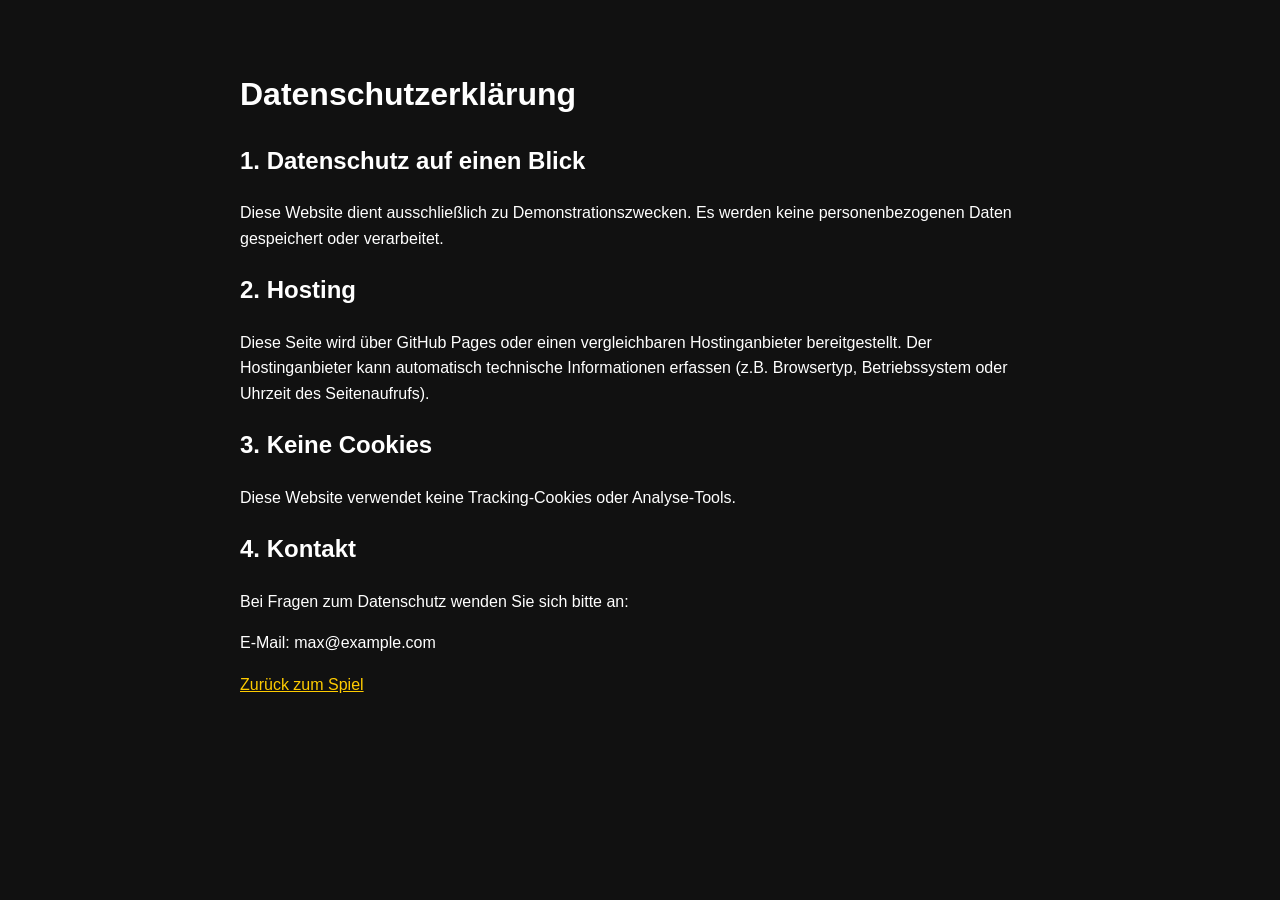
==== datenschutz.html @ 5a74c44a "first commit" ====
<!DOCTYPE html>
<html lang="de">
<head>
<meta charset="UTF-8">
<meta name="viewport" content="width=device-width, initial-scale=1.0">
<title>Datenschutz</title>

<style>
body{
    font-family: Arial, sans-serif;
    background:#111;
    color:white;
    padding:40px;
    line-height:1.6;
}

a{
    color:#ffcc00;
}

.container{
    max-width:800px;
    margin:auto;
}
</style>
</head>

<body>

<div class="container">

<h1>Datenschutzerklärung</h1>

<h2>1. Datenschutz auf einen Blick</h2>

<p>
Diese Website dient ausschließlich zu Demonstrationszwecken.
Es werden keine personenbezogenen Daten gespeichert oder verarbeitet.
</p>

<h2>2. Hosting</h2>

<p>
Diese Seite wird über GitHub Pages oder einen vergleichbaren Hostinganbieter bereitgestellt.
Der Hostinganbieter kann automatisch technische Informationen erfassen
(z.B. Browsertyp, Betriebssystem oder Uhrzeit des Seitenaufrufs).
</p>

<h2>3. Keine Cookies</h2>

<p>
Diese Website verwendet keine Tracking-Cookies oder Analyse-Tools.
</p>

<h2>4. Kontakt</h2>

<p>
Bei Fragen zum Datenschutz wenden Sie sich bitte an:
</p>

<p>
E-Mail: max@example.com
</p>

<p>
<a href="index.html">Zurück zum Spiel</a>
</p>

</div>

</body>
</html>
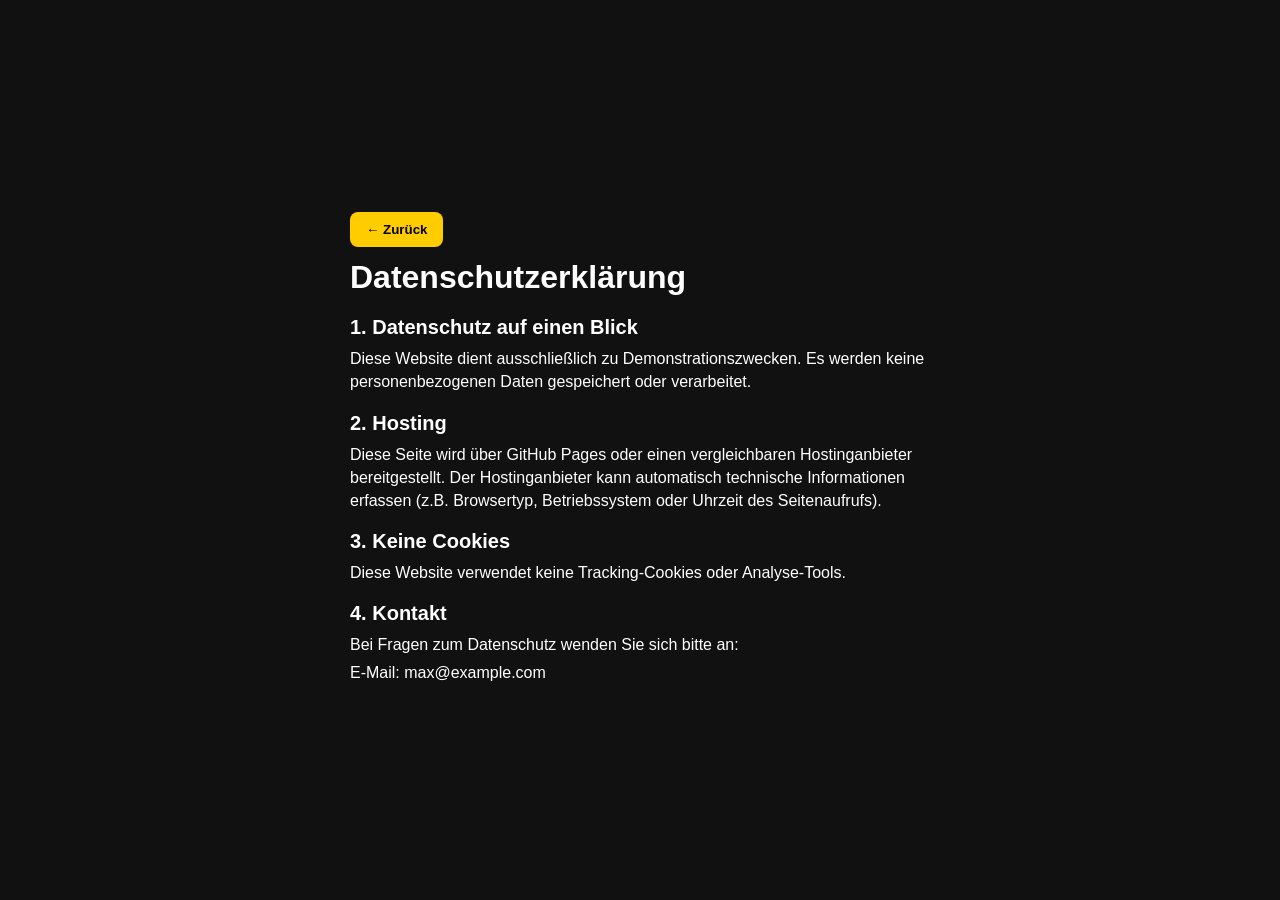
==== commit 06336493: "fix game logic and sounds" ====
--- a/datenschutz.html
+++ b/datenschutz.html
@@ -6,26 +6,130 @@
 <title>Datenschutz</title>
 
 <style>
-body{
-    font-family: Arial, sans-serif;
-    background:#111;
-    color:white;
-    padding:40px;
-    line-height:1.6;
+html, body {
+margin: 0;
+padding: 0;
+width: 100%;
+height: 100%;
 }
 
-a{
-    color:#ffcc00;
+body {
+font-family: Arial, sans-serif;
+background: #111;
+color: white;
+display: flex;
+justify-content: center;
+align-items: center;
 }
 
-.container{
-    max-width:800px;
-    margin:auto;
+/* 🔥 WRAPPER */
+.wrapper {
+width: 100%;
+max-width: 620px;
+display: flex;
+flex-direction: column;
+gap: 12px;
+padding: 20px;
+box-sizing: border-box;
+}
+
+/* 🔙 BUTTON */
+.back-btn {
+align-self: flex-start;
+padding: 10px 16px;
+border: none;
+border-radius: 8px;
+background: #ffcc00;
+font-weight: bold;
+cursor: pointer;
+}
+
+/* CONTENT */
+.container {
+width: 100%;
+}
+
+h1 {
+font-size: 32px;
+margin: 0 0 20px 0;
+}
+
+h2 {
+font-size: 20px;
+margin: 18px 0 8px 0;
+}
+
+p {
+margin: 4px 0;
+line-height: 1.45;
+font-size: 16px;
+}
+
+/* 📱 MOBILE */
+@media (max-width: 760px) {
+
+.wrapper {
+max-width: 92vw;
+padding: 16px;
+}
+
+h1 {
+font-size: 24px;
+margin-bottom: 14px;
+}
+
+h2 {
+font-size: 17px;
+margin: 12px 0 6px 0;
+}
+
+p {
+font-size: 14px;
+line-height: 1.35;
+}
+
+.back-btn {
+padding: 8px 12px;
+font-size: 14px;
+}
+}
+
+/* 📱 KLEINE LANDSCAPE */
+@media (max-width: 760px) and (max-height: 430px) and (orientation: landscape) {
+
+body {
+align-items: flex-start;
+overflow-y: auto;
+}
+
+.wrapper {
+max-width: 92vw;
+padding: 10px 14px;
+}
+
+h1 {
+font-size: 20px;
+margin-bottom: 10px;
+}
+
+h2 {
+font-size: 15px;
+margin: 8px 0 4px 0;
+}
+
+p {
+font-size: 12px;
+line-height: 1.2;
+margin: 2px 0;
+}
 }
 </style>
 </head>
 
 <body>
+
+<div class="wrapper">
+<button onclick="goBack()" class="back-btn">← Zurück</button>
 
 <div class="container">
 
@@ -62,11 +166,14 @@
 E-Mail: max@example.com
 </p>
 
-<p>
-<a href="index.html">Zurück zum Spiel</a>
-</p>
+</div>
+</div>
 
-</div>
+<script>
+function goBack() {
+window.history.back();
+}
+</script>
 
 </body>
 </html>
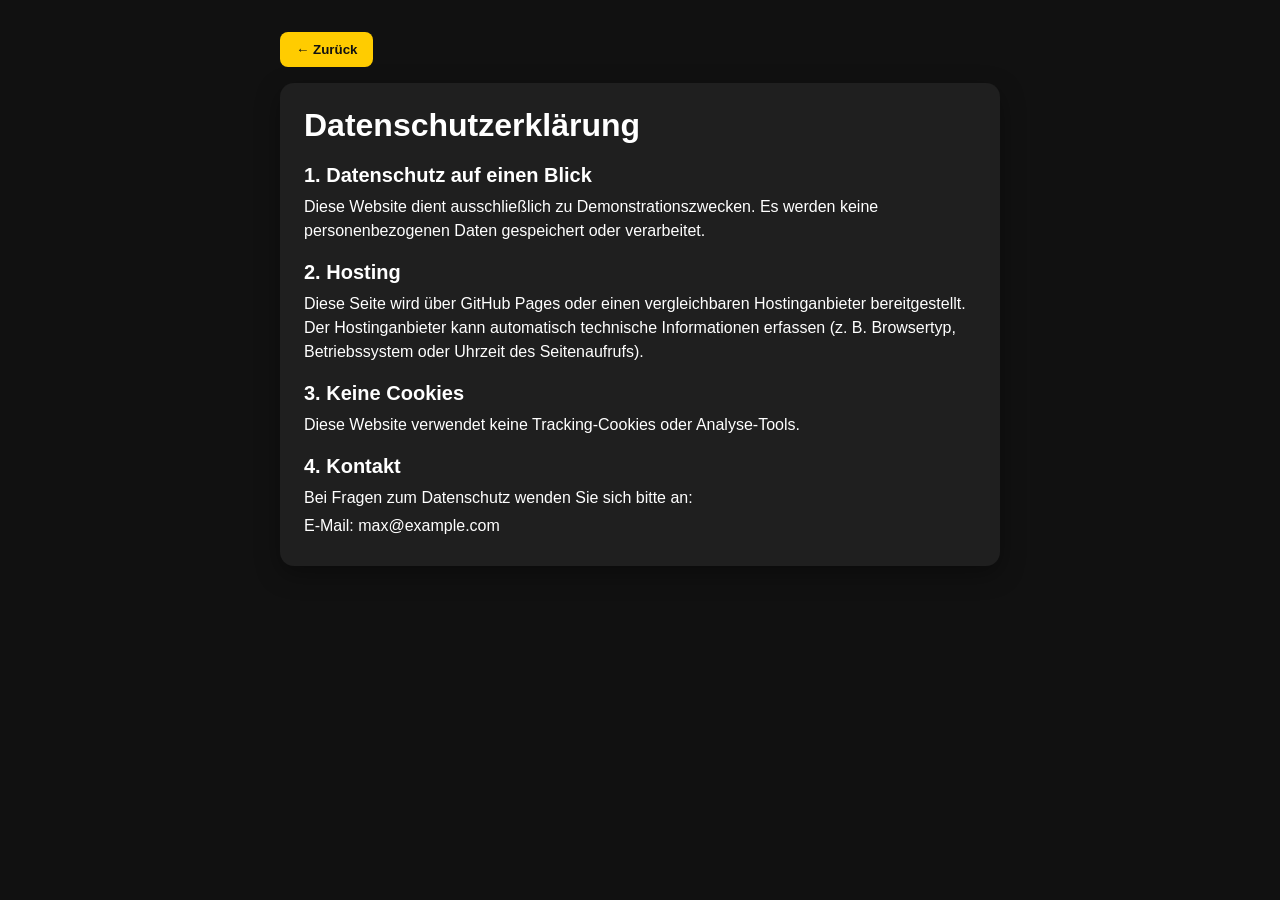
==== commit 987bc2d7: "final version" ====
--- a/datenschutz.html
+++ b/datenschutz.html
@@ -6,47 +6,65 @@
 <title>Datenschutz</title>
 
 <style>
-html, body {
+html,
+body {
 margin: 0;
 padding: 0;
 width: 100%;
-height: 100%;
+min-height: 100%;
 }
 
 body {
 font-family: Arial, sans-serif;
 background: #111;
 color: white;
+overflow-x: hidden;
+overflow-y: auto;
+}
+
+* {
+box-sizing: border-box;
+}
+
+.page {
+min-height: 100vh;
 display: flex;
 justify-content: center;
-align-items: center;
-}
-
-/* 🔥 WRAPPER */
+align-items: flex-start;
+padding: 32px 16px;
+}
+
 .wrapper {
 width: 100%;
-max-width: 620px;
+max-width: 720px;
 display: flex;
 flex-direction: column;
-gap: 12px;
-padding: 20px;
-box-sizing: border-box;
-}
-
-/* 🔙 BUTTON */
+gap: 16px;
+}
+
 .back-btn {
 align-self: flex-start;
 padding: 10px 16px;
 border: none;
 border-radius: 8px;
 background: #ffcc00;
+color: #111;
 font-weight: bold;
 cursor: pointer;
-}
-
-/* CONTENT */
+transition: transform 0.2s ease, background 0.2s ease;
+}
+
+.back-btn:hover {
+background: #ffd633;
+transform: translateY(-1px);
+}
+
 .container {
 width: 100%;
+background: rgba(255, 255, 255, 0.06);
+border-radius: 14px;
+padding: 24px;
+box-shadow: 0 8px 24px rgba(0, 0, 0, 0.35);
 }
 
 h1 {
@@ -61,16 +79,32 @@
 
 p {
 margin: 4px 0;
-line-height: 1.45;
+line-height: 1.5;
 font-size: 16px;
-}
-
-/* 📱 MOBILE */
+word-break: break-word;
+}
+
+a {
+color: #ffcc00;
+text-decoration: none;
+}
+
+a:hover {
+text-decoration: underline;
+}
+
 @media (max-width: 760px) {
+.page {
+padding: 20px 12px;
+}
 
 .wrapper {
-max-width: 92vw;
-padding: 16px;
+gap: 12px;
+}
+
+.container {
+padding: 18px 16px;
+border-radius: 10px;
 }
 
 h1 {
@@ -85,7 +119,7 @@
 
 p {
 font-size: 14px;
-line-height: 1.35;
+line-height: 1.4;
 }
 
 .back-btn {
@@ -94,17 +128,18 @@
 }
 }
 
-/* 📱 KLEINE LANDSCAPE */
 @media (max-width: 760px) and (max-height: 430px) and (orientation: landscape) {
-
-body {
-align-items: flex-start;
-overflow-y: auto;
+.page {
+padding: 10px;
 }
 
 .wrapper {
-max-width: 92vw;
-padding: 10px 14px;
+gap: 10px;
+}
+
+.container {
+padding: 14px;
+border-radius: 8px;
 }
 
 h1 {
@@ -114,58 +149,57 @@
 
 h2 {
 font-size: 15px;
-margin: 8px 0 4px 0;
+margin: 10px 0 4px 0;
 }
 
 p {
 font-size: 12px;
-line-height: 1.2;
+line-height: 1.3;
 margin: 2px 0;
+}
+
+.back-btn {
+padding: 7px 10px;
+font-size: 12px;
 }
 }
 </style>
 </head>
 
 <body>
-
+<div class="page">
 <div class="wrapper">
 <button onclick="goBack()" class="back-btn">← Zurück</button>
 
 <div class="container">
-
 <h1>Datenschutzerklärung</h1>
 
 <h2>1. Datenschutz auf einen Blick</h2>
-
 <p>
 Diese Website dient ausschließlich zu Demonstrationszwecken.
 Es werden keine personenbezogenen Daten gespeichert oder verarbeitet.
 </p>
 
 <h2>2. Hosting</h2>
-
 <p>
 Diese Seite wird über GitHub Pages oder einen vergleichbaren Hostinganbieter bereitgestellt.
 Der Hostinganbieter kann automatisch technische Informationen erfassen
-(z.B. Browsertyp, Betriebssystem oder Uhrzeit des Seitenaufrufs).
+(z. B. Browsertyp, Betriebssystem oder Uhrzeit des Seitenaufrufs).
 </p>
 
 <h2>3. Keine Cookies</h2>
-
 <p>
 Diese Website verwendet keine Tracking-Cookies oder Analyse-Tools.
 </p>
 
 <h2>4. Kontakt</h2>
-
 <p>
 Bei Fragen zum Datenschutz wenden Sie sich bitte an:
 </p>
-
 <p>
 E-Mail: max@example.com
 </p>
-
+</div>
 </div>
 </div>
 
